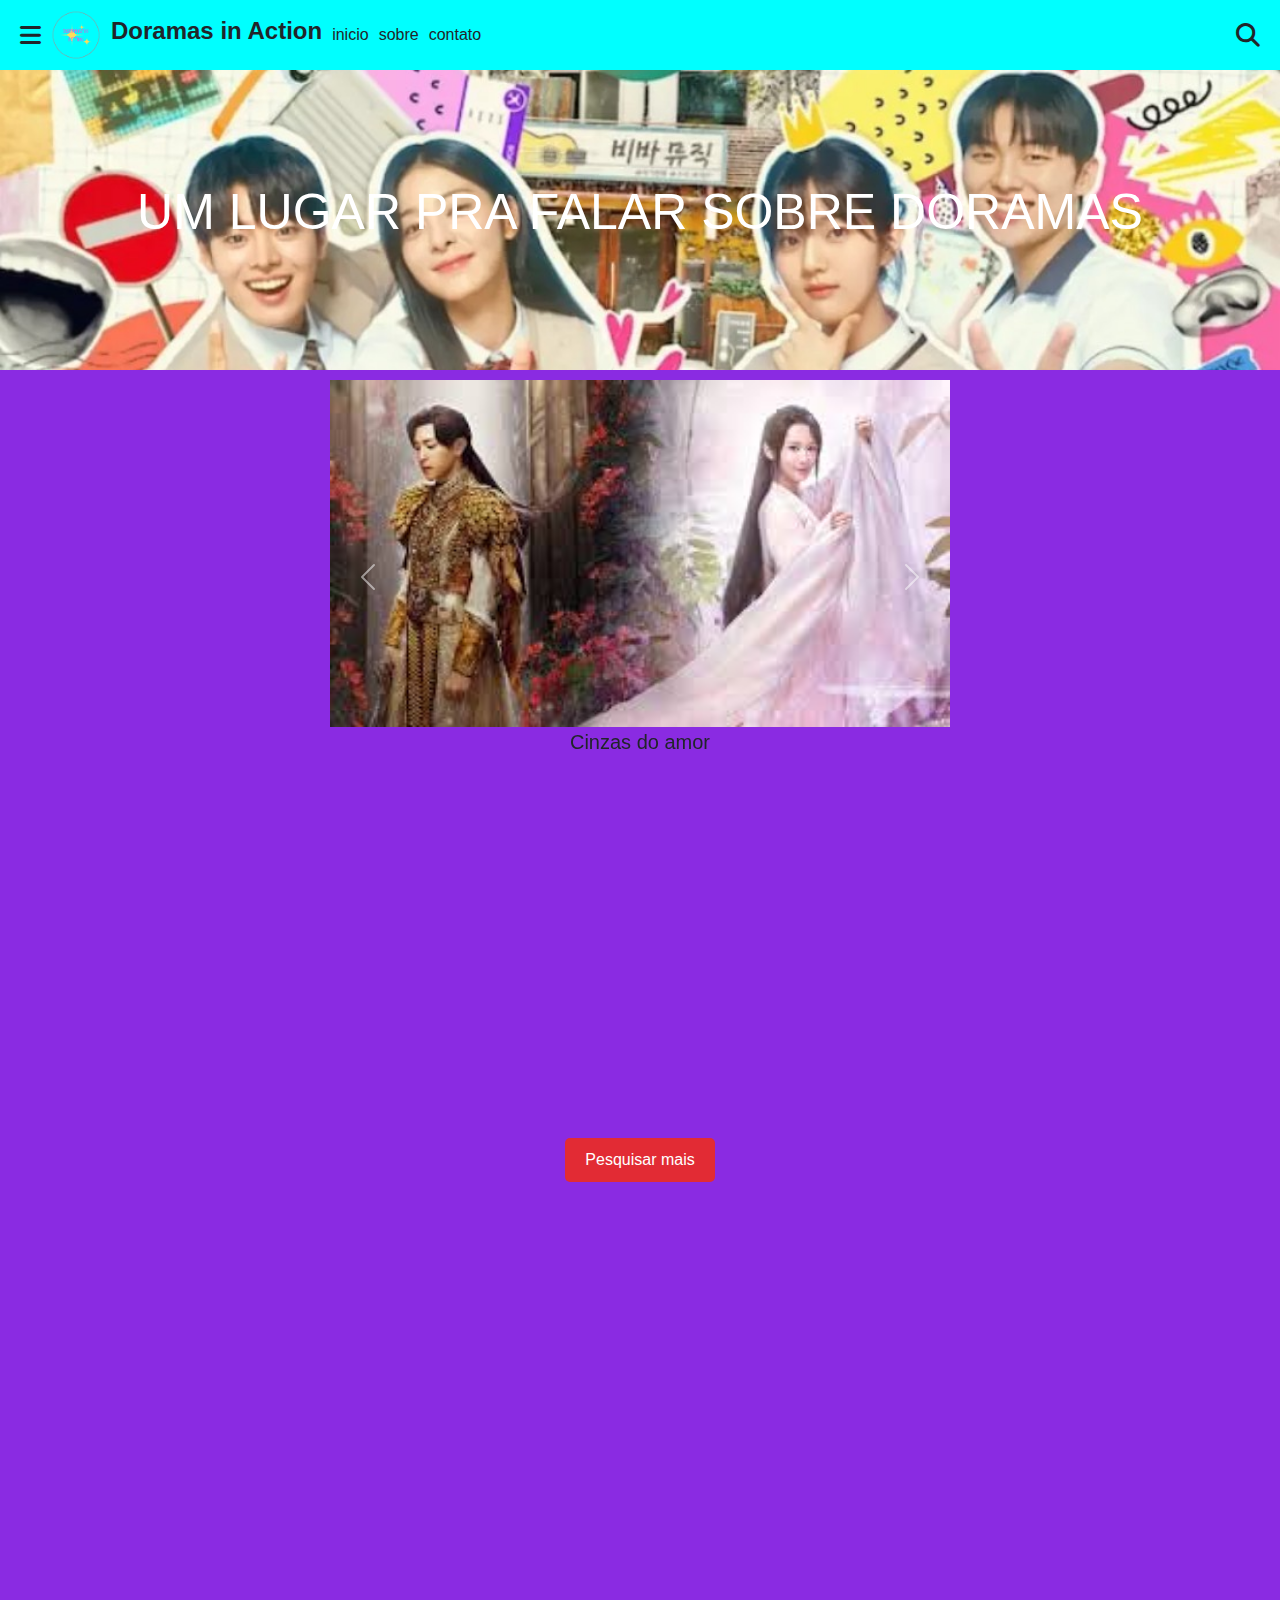
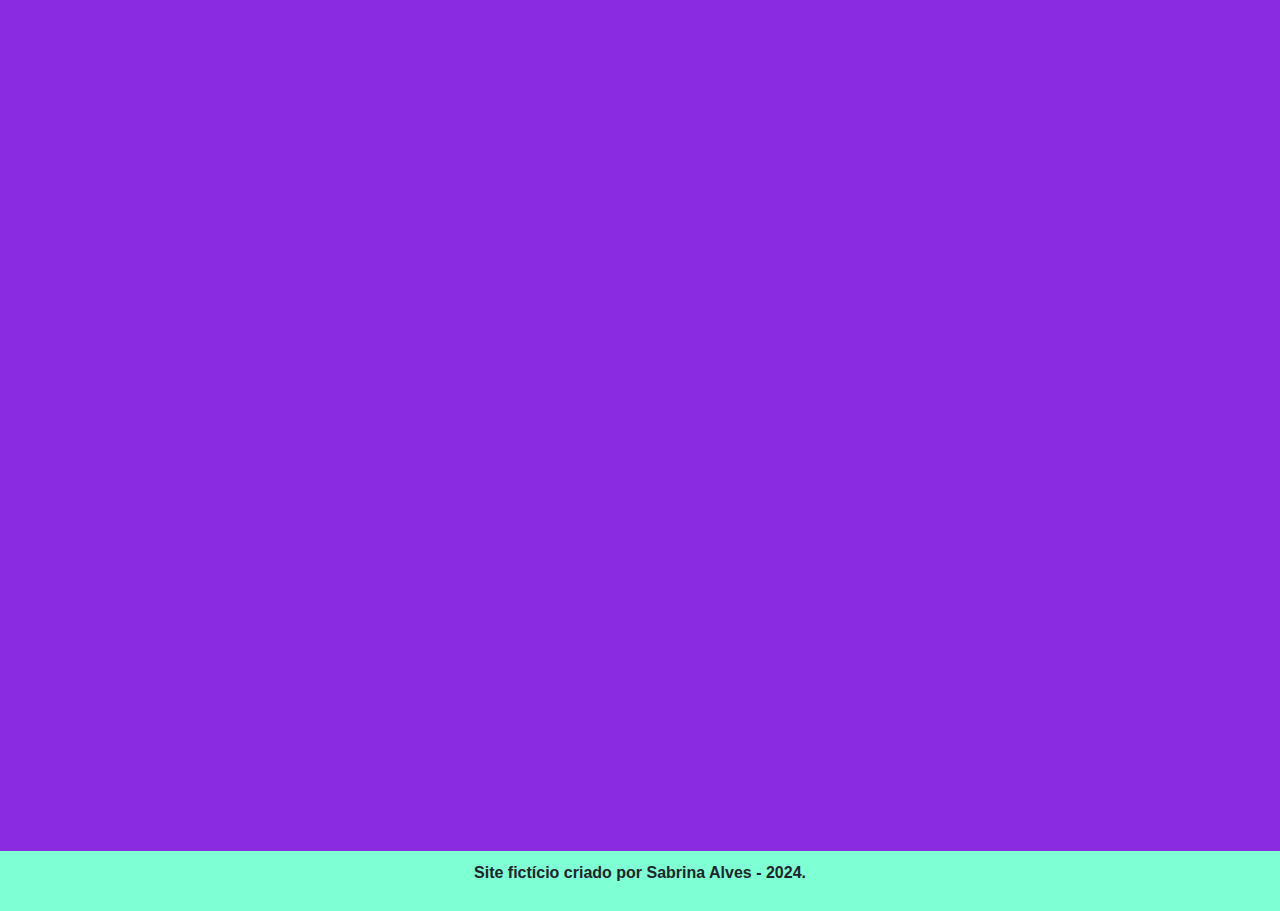
==== site-dorama-in-action/index.html @ b3b6b4df ":construction: Add projeto final da trilha 1" ====
<!DOCTYPE html>
<html lang="pt-br">
<head>
    <meta charset="UTF-8">
    <meta name="viewport" content="width=device-width, initial-scale=1.0">
    <title>Doramas in Action</title>
    <link rel="stylesheet" href="https://cdnjs.cloudflare.com/ajax/libs/font-awesome/6.4.2/css/all.min.css"/>
    <link href="https://cdn.jsdelivr.net/npm/bootstrap@5.3.3/dist/css/bootstrap.min.css" rel="stylesheet">
    <link rel="stylesheet" href="style.css">
</head>
<body>
    <header>
        <div class="header-container">
            <i class="fa-solid fa-bars"></i>
            <img src="img/logo-doramas-in-actions.png" class="img" alt="Logo Doramas">
            <h1 class="site-title">Doramas in Action</h1>
            <a>inicio</a>
            <a>sobre</a>
            <a>contato</a>
        </div>
        <i class="fa-solid fa-magnifying-glass"></i>
    </header>
    <main>
        <section class="sessao-fundo-de-imagem">
            <p class="texto-sessao-fundo-de-imagem">UM LUGAR PRA FALAR SOBRE DORAMAS</p>
        </section>
        <section class="sessao-carrossel">
            <div id="carouselExample" class="carousel slide" data-bs-ride="carousel">
                <div class="carousel-inner">
                    <div class="carousel-item active">
                        <img src="img/cinzas-do-amor.jpg" class="d-block w-100" alt="Cinzas do Amor">
                        <p class="texto-img">Cinzas do amor</p>
                    </div>
                    <div class="carousel-item">
                        <img src="img/img-eu-nao-sou-um-robo.jpg" class="d-block w-100" alt="Amor Oculto">
                        <p>Amor oculto</p>
                    </div>
                    <div class="carousel-item">
                        <img src="img/os-indomaveis.jpg" class="d-block w-100" alt="Os Indomáveis">
                        <p>Os Indomáveis</p>
                    </div>
                </div>
                <button class="carousel-control-prev" type="button" data-bs-target="#carouselExample" data-bs-slide="prev">
                    <span class="carousel-control-prev-icon" aria-hidden="true"></span>
                    <span class="visually-hidden">Anterior</span>
                </button>
                <button class="carousel-control-next" type="button" data-bs-target="#carouselExample" data-bs-slide="next">
                    <span class="carousel-control-next-icon" aria-hidden="true"></span>
                    <span class="visually-hidden">Próximo</span>
                </button>
            </div>
        </section>
        <section class="sessao-videos">
            <iframe class="videos" src="https://www.youtube.com/embed/Cz4JcNGWGNc" title="Dorama vídeo 1" allowfullscreen></iframe>
            <iframe class="videos" src="https://www.youtube.com/embed/Cz4JcNGWGNc" title="Dorama vídeo 2" allowfullscreen></iframe>
            <button><a href="https://www.youtube.com" target="_blank">Pesquisar mais</a></button>
        </section>
        <section class="sessao-mapa">
            <iframe src="https://www.google.com/maps/embed?pb=!1m18!1m12!1m3!..." 
                    width="600" height="450" allowfullscreen="" loading="lazy"></iframe>
        </section>
        <section class="formulario-google">
            <iframe src="https://docs.google.com/forms/d/e/1FAIpQLScBu2LBeCG58tKrEOFwQJFoYlZQzX4ipeK0rkQl0l5DQk361w/viewform?embedded=true"
                    width="640" height="719"></iframe>
        </section>
    </main>
    <footer>
        <p>Site fictício criado por Sabrina Alves - 2024.</p>
    </footer>
    <!-- Bootstrap Bundle JS (inclui Popper) -->
    <script src="https://cdn.jsdelivr.net/npm/bootstrap@5.3.3/dist/js/bootstrap.bundle.min.js"></script>
</body>
</html>
---- site-dorama-in-action/style.css ----
* {
    margin: 0;
    padding: 0;
    box-sizing: border-box;
}

body {
    background-color: blueviolet;
    font-family: Arial, sans-serif;
}

/* Cabeçalho */
header {
    display: flex;
    justify-content: space-between; /* Espaço entre os elementos */
    align-items: center; /* Centraliza verticalmente */
    background-color: aqua;
    padding: 10px 20px;
}

.header-container {
    display: flex; /* Alinha os elementos horizontalmente */
    align-items: center; /* Centraliza verticalmente */
    gap: 10px; /* Espaço entre os elementos */
}

.header-container .fa-bars {
    font-size: 24px;
    cursor: pointer;
}

header .img {
    width: 50px; /* Ajuste o tamanho do logo */
    height: auto;
}

header .site-title {
    font-size: 24px;
    font-weight: bold;
}

.fa-magnifying-glass {
    font-size: 24px;
    cursor: pointer;
}


.sessao-fundo-de-imagem {
    background: url("img/imagem-de-fundo.jpg") no-repeat center/cover;
    height: 300px;
    display: flex;
    justify-content: center;
    align-items: center;
    color: white;
    font-size: 50px;
    text-align: center;
}

.sessao-carrossel {
    display: flex;
    justify-content: center;
    align-items: center;
}

.carousel {
    width: 50%; /* Ajusta a largura do carrossel */
    padding: 10px;
}

.texto-img {
    text-align: center;
    font-size: 20px;

}

.sessao-videos {
    display: flex;
    justify-content: center;
    flex-wrap: wrap;
    gap: 20px;
    padding: 20px;
}

.videos {
    width: 45%;
    height: 315px;
}

.sessao-videos button {
    background-color: #e22b34;
    color: white;
    border: none;
    border-radius: 5px;
    padding: 10px 20px;
    cursor: pointer;
}

.sessao-videos button a {
    text-decoration: none;
    color: white;
}

.sessao-mapa, .formulario-google {
    display: flex;
    justify-content: center;
    padding: 20px;
}

footer {
    background-color: aquamarine;
    text-align: center;
    padding: 10px;
    font-weight: bold;
}
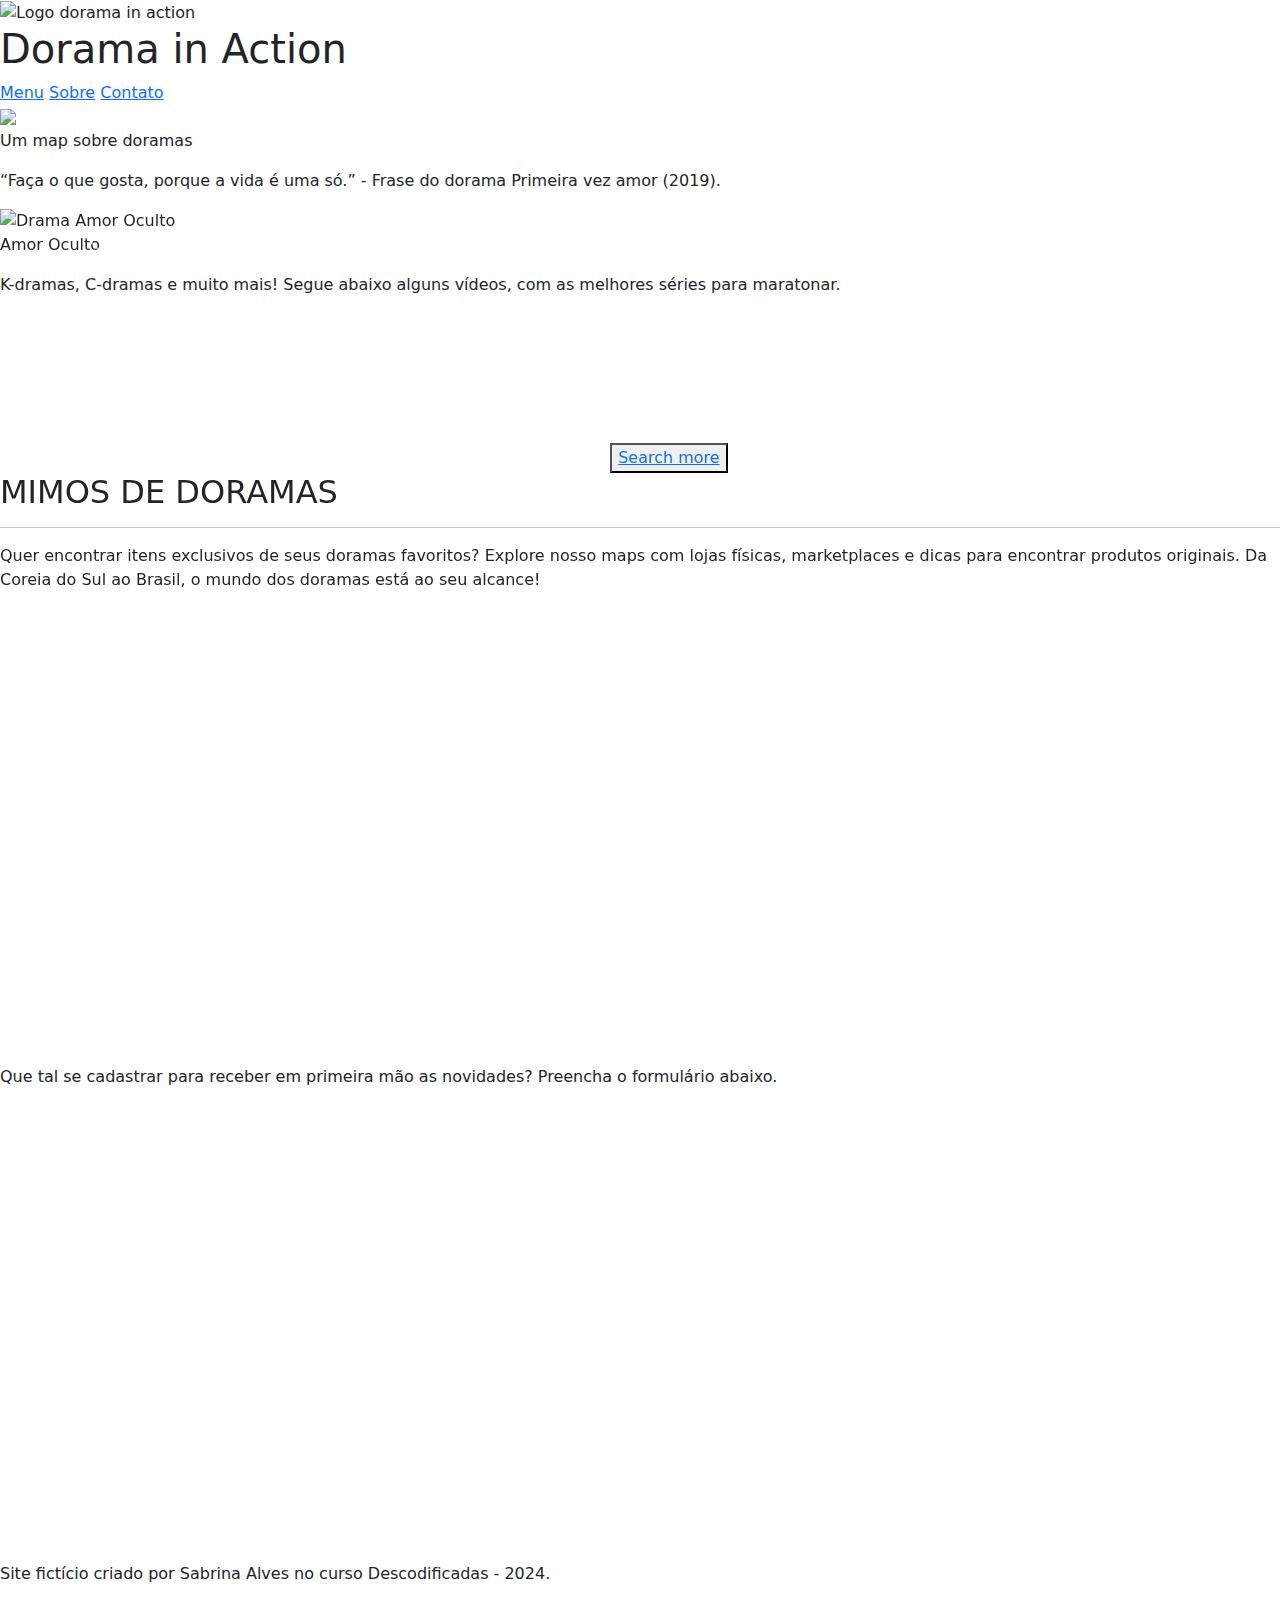
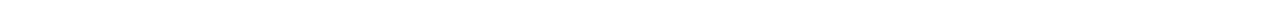
==== commit 49a25b7a: ":recycle: refactor: atualizei o arquivo index" ====
--- a/site-dorama-in-action/index.html
+++ b/site-dorama-in-action/index.html
@@ -1,73 +1,88 @@
 <!DOCTYPE html>
-<html lang="pt-br">
+<html lang="en">
 <head>
     <meta charset="UTF-8">
     <meta name="viewport" content="width=device-width, initial-scale=1.0">
-    <title>Doramas in Action</title>
-    <link rel="stylesheet" href="https://cdnjs.cloudflare.com/ajax/libs/font-awesome/6.4.2/css/all.min.css"/>
+    <title>Dramas in Action</title>
     <link href="https://cdn.jsdelivr.net/npm/bootstrap@5.3.3/dist/css/bootstrap.min.css" rel="stylesheet">
-    <link rel="stylesheet" href="style.css">
+    <link rel="preconnect" href="https://fonts.googleapis.com">
+    <link rel="preconnect" href="https://fonts.gstatic.com" crossorigin>
+    <link href="https://fonts.googleapis.com/css2?family=Bungee+Shade&family=Modak&display=swap" rel="stylesheet">
+    <link rel="stylesheet" href="styles/index.css">
 </head>
 <body>
     <header>
         <div class="header-container">
-            <i class="fa-solid fa-bars"></i>
-            <img src="img/logo-doramas-in-actions.png" class="img" alt="Logo Doramas">
-            <h1 class="site-title">Doramas in Action</h1>
-            <a>inicio</a>
-            <a>sobre</a>
-            <a>contato</a>
+            <img src="../img/logo-doramas-in-actions.png" class="img-logo" alt="Logo dorama in action">
+            <h1 class="site-title">Dorama in Action</h1>
+            <nav class="nav-links">
+                <a href="site-dorama-in-action/index.html" class="link-nav">Menu</a>
+                <a href="site-dorama-in-action/about.html" class="link-nav">Sobre</a>
+                <a href="site-dorama-in-action/contact.html" class="link-nav">Contato</a>
+            </nav>
         </div>
-        <i class="fa-solid fa-magnifying-glass"></i>
+        <img id="search" src="../img/search.svg">
     </header>
     <main>
-        <section class="sessao-fundo-de-imagem">
-            <p class="texto-sessao-fundo-de-imagem">UM LUGAR PRA FALAR SOBRE DORAMAS</p>
+        <section class="image-background-section">
+            <p class="image-background-text">Um map sobre doramas</p>
         </section>
-        <section class="sessao-carrossel">
+        <section class="paragraphs">
+            <p id="quote-paragraph">“Faça o que gosta, porque a vida é uma só.” - Frase do dorama Primeira vez amor (2019).</p>
+        </section>
+        <section class="carousel-section">
             <div id="carouselExample" class="carousel slide" data-bs-ride="carousel">
                 <div class="carousel-inner">
                     <div class="carousel-item active">
-                        <img src="img/cinzas-do-amor.jpg" class="d-block w-100" alt="Cinzas do Amor">
-                        <p class="texto-img">Cinzas do amor</p>
+                        <img src="../img/amor-oculto.jpg" class="d-block w-100" alt="Drama Amor Oculto">
+                        <p class="text-carousel">Amor Oculto</p>
                     </div>
                     <div class="carousel-item">
-                        <img src="img/img-eu-nao-sou-um-robo.jpg" class="d-block w-100" alt="Amor Oculto">
-                        <p>Amor oculto</p>
+                        <img src="../img/eu-nao-sou-um-robo.jpg" class="d-block w-100" alt="Drama Eu Não Sou Um Robô">
+                        <p class="text-carousel">Eu Não Sou Um Robô</p>
                     </div>
                     <div class="carousel-item">
-                        <img src="img/os-indomaveis.jpg" class="d-block w-100" alt="Os Indomáveis">
-                        <p>Os Indomáveis</p>
+                        <img src="../img/sorriso-real.jpg" class="d-block w-100" alt="Drama Sorriso Real">
+                        <p class="text-carousel">Sorriso Real</p>
                     </div>
                 </div>
                 <button class="carousel-control-prev" type="button" data-bs-target="#carouselExample" data-bs-slide="prev">
                     <span class="carousel-control-prev-icon" aria-hidden="true"></span>
-                    <span class="visually-hidden">Anterior</span>
+                    <span class="visually-hidden">Previous</span>
                 </button>
                 <button class="carousel-control-next" type="button" data-bs-target="#carouselExample" data-bs-slide="next">
                     <span class="carousel-control-next-icon" aria-hidden="true"></span>
-                    <span class="visually-hidden">Próximo</span>
+                    <span class="visually-hidden">Next</span>
                 </button>
             </div>
         </section>
-        <section class="sessao-videos">
-            <iframe class="videos" src="https://www.youtube.com/embed/Cz4JcNGWGNc" title="Dorama vídeo 1" allowfullscreen></iframe>
-            <iframe class="videos" src="https://www.youtube.com/embed/Cz4JcNGWGNc" title="Dorama vídeo 2" allowfullscreen></iframe>
-            <button><a href="https://www.youtube.com" target="_blank">Pesquisar mais</a></button>
+        <section class="paragraphs">
+            <p>K-dramas, C-dramas e muito mais! Segue abaixo alguns vídeos, com as melhores séries para maratonar.</p>
         </section>
-        <section class="sessao-mapa">
-            <iframe src="https://www.google.com/maps/embed?pb=!1m18!1m12!1m3!..." 
-                    width="600" height="450" allowfullscreen="" loading="lazy"></iframe>
+        <section class="video-section">
+            <iframe class="videos" src="https://www.youtube.com/embed/Cz4JcNGWGNc" title="Drama video 1" allowfullscreen></iframe>
+            <iframe class="videos" src="https://www.youtube.com/embed/R9Qm5SAXKvU?si=k0LJH0cT-jNO9N8u" title="Drama video 2" allowfullscreen></iframe>
+            <button><a href="https://www.youtube.com" target="_blank">Search more</a></button>
         </section>
-        <section class="formulario-google">
-            <iframe src="https://docs.google.com/forms/d/e/1FAIpQLScBu2LBeCG58tKrEOFwQJFoYlZQzX4ipeK0rkQl0l5DQk361w/viewform?embedded=true"
-                    width="640" height="719"></iframe>
+        <section class="paragraphs">
+            <h2>MIMOS DE DORAMAS</h2>
+            <hr>
+            <p>Quer encontrar itens exclusivos de seus doramas favoritos? Explore nosso maps com lojas físicas, marketplaces e dicas para encontrar produtos originais. Da Coreia do Sul ao Brasil, o mundo dos doramas está ao seu alcance! </p>
+        </section>
+        <section class="map">
+        <iframe id="map" src="https://www.google.com/maps/embed?pb=!1m14!1m12!1m3!1d15738.60002126835!2d-35.7302272!3d-9.539105!2m3!1f0!2f0!3f0!3m2!1i1024!2i768!4f13.1!5e0!3m2!1sen-US!2sus!4v1734801827755!5m2!1sen-US!2sus" 
+        width="600" height="450"  allowfullscreen="" loading="lazy" referrerpolicy="no-referrer-when-downgrade"></iframe>
+        </section>
+        <section class="paragraphs">
+            <p>Que tal se cadastrar para receber em primeira mão as novidades? Preencha o formulário abaixo.</p>
+        </section>
+        <section class="google-form">
+            <iframe src="https://docs.google.com/forms/d/e/1FAIpQLScBu2LBeCG58tKrEOFwQJFoYlZQzX4ipeK0rkQl0l5DQk361w/viewform?embedded=true" width="600" height="450" frameborder="0" marginheight="0" marginwidth="0"></iframe>
         </section>
     </main>
-    <footer>
-        <p>Site fictício criado por Sabrina Alves - 2024.</p>
+    <footer class="paragraphs">
+        <p>Site fictício criado por Sabrina Alves no curso Descodificadas - 2024.</p>
     </footer>
-    <!-- Bootstrap Bundle JS (inclui Popper) -->
     <script src="https://cdn.jsdelivr.net/npm/bootstrap@5.3.3/dist/js/bootstrap.bundle.min.js"></script>
 </body>
-</html>+</html>
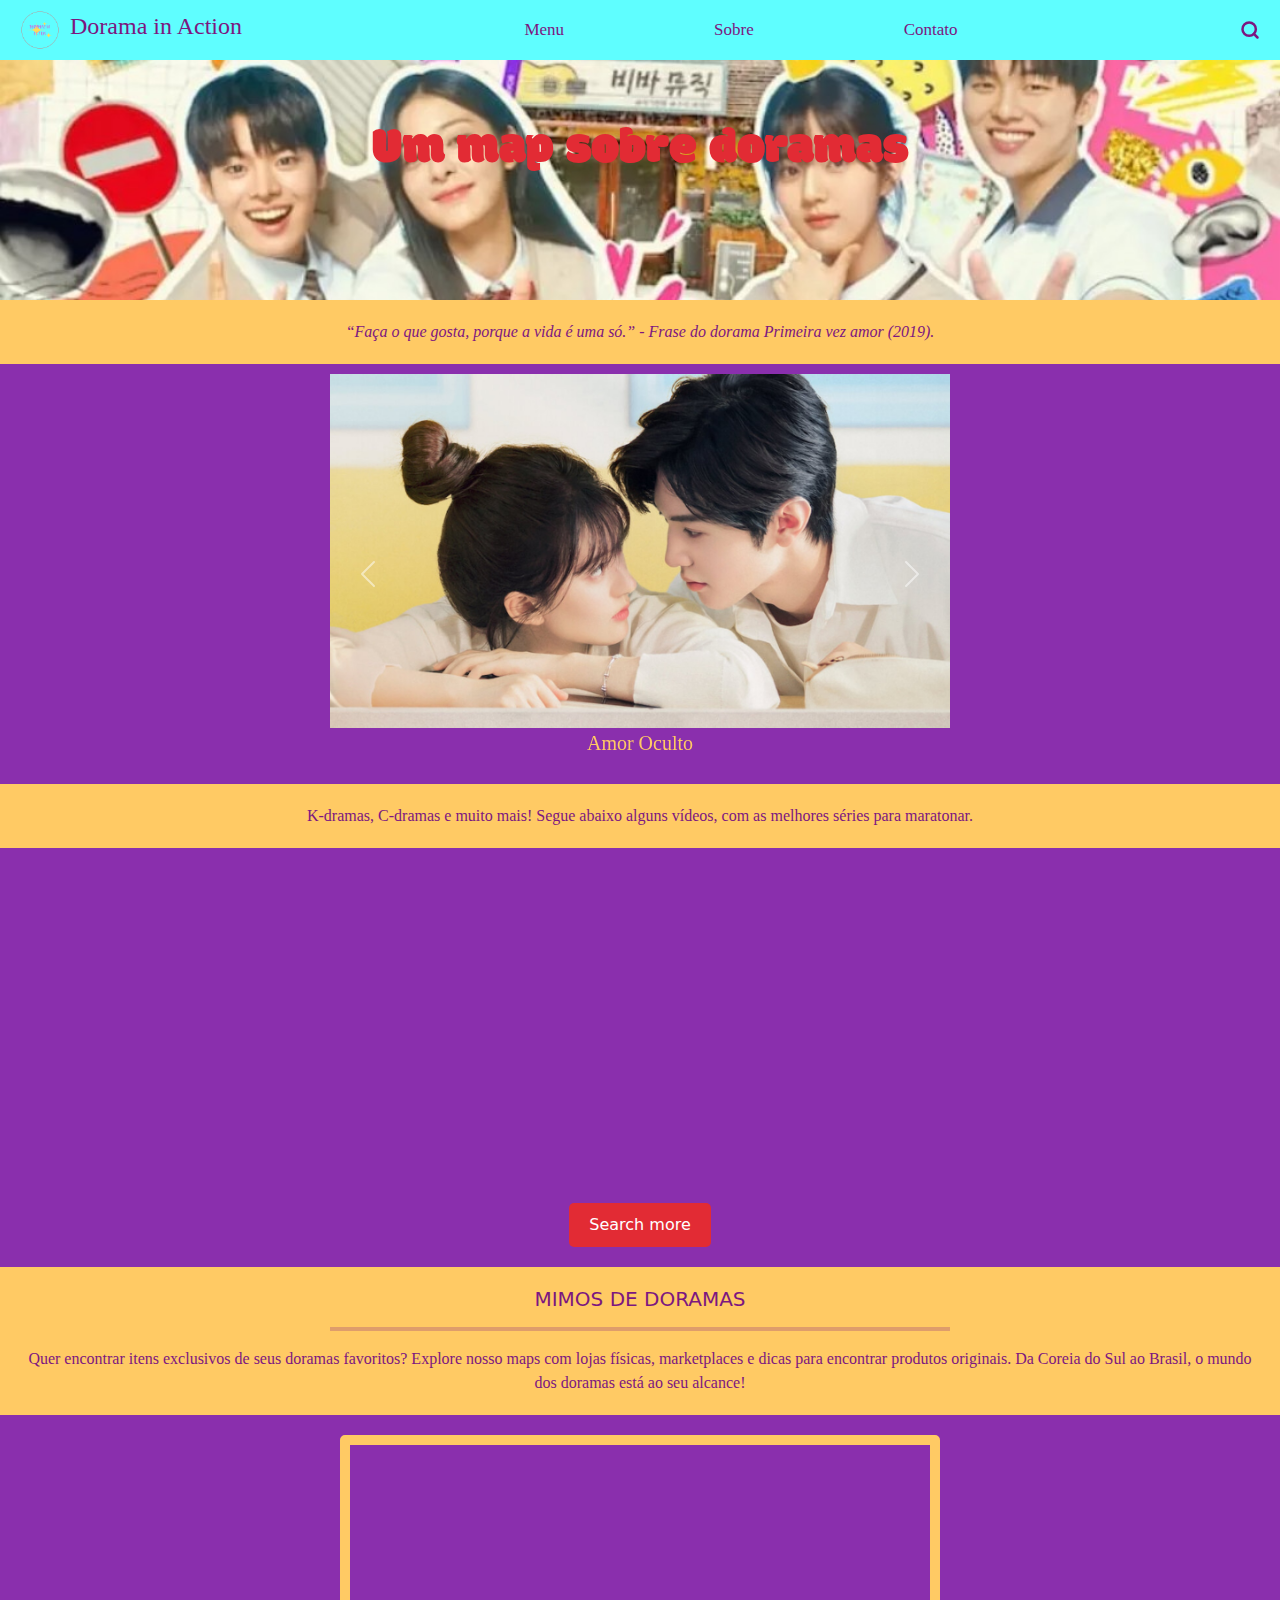
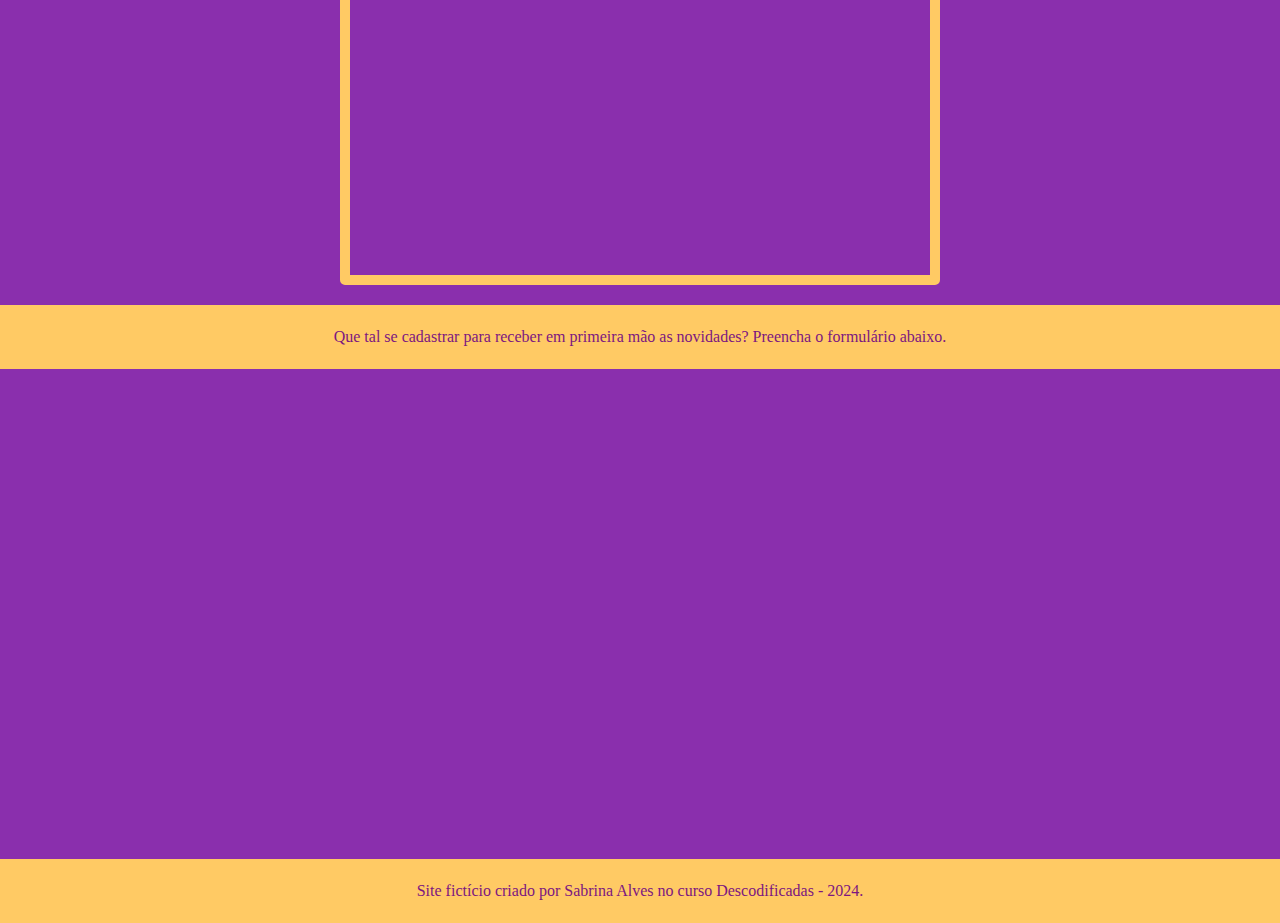
==== commit 951f1e82: ":bu: fix: corrigir caminho das imagens para renderização correta" ====
--- a/site-dorama-in-action/index.html
+++ b/site-dorama-in-action/index.html
@@ -3,7 +3,7 @@
 <head>
     <meta charset="UTF-8">
     <meta name="viewport" content="width=device-width, initial-scale=1.0">
-    <title>Dramas in Action</title>
+    <title>Doramas in Action</title>
     <link href="https://cdn.jsdelivr.net/npm/bootstrap@5.3.3/dist/css/bootstrap.min.css" rel="stylesheet">
     <link rel="preconnect" href="https://fonts.googleapis.com">
     <link rel="preconnect" href="https://fonts.gstatic.com" crossorigin>
@@ -13,7 +13,7 @@
 <body>
     <header>
         <div class="header-container">
-            <img src="../img/logo-doramas-in-actions.png" class="img-logo" alt="Logo dorama in action">
+            <img src="img/logo-doramas-in-actions.png" class="img-logo" alt="Logo dorama in action">
             <h1 class="site-title">Dorama in Action</h1>
             <nav class="nav-links">
                 <a href="site-dorama-in-action/index.html" class="link-nav">Menu</a>
@@ -21,7 +21,7 @@
                 <a href="site-dorama-in-action/contact.html" class="link-nav">Contato</a>
             </nav>
         </div>
-        <img id="search" src="../img/search.svg">
+        <img id="search" src="img/search.svg">
     </header>
     <main>
         <section class="image-background-section">
@@ -34,15 +34,15 @@
             <div id="carouselExample" class="carousel slide" data-bs-ride="carousel">
                 <div class="carousel-inner">
                     <div class="carousel-item active">
-                        <img src="../img/amor-oculto.jpg" class="d-block w-100" alt="Drama Amor Oculto">
+                        <img src="img/amor-oculto.jpg" class="d-block w-100" alt="Drama Amor Oculto">
                         <p class="text-carousel">Amor Oculto</p>
                     </div>
                     <div class="carousel-item">
-                        <img src="../img/eu-nao-sou-um-robo.jpg" class="d-block w-100" alt="Drama Eu Não Sou Um Robô">
+                        <img src="img/eu-nao-sou-um-robo.jpg" class="d-block w-100" alt="Drama Eu Não Sou Um Robô">
                         <p class="text-carousel">Eu Não Sou Um Robô</p>
                     </div>
                     <div class="carousel-item">
-                        <img src="../img/sorriso-real.jpg" class="d-block w-100" alt="Drama Sorriso Real">
+                        <img src="img/sorriso-real.jpg" class="d-block w-100" alt="Drama Sorriso Real">
                         <p class="text-carousel">Sorriso Real</p>
                     </div>
                 </div>
--- a/site-dorama-in-action/styles/index.css
+++ b/site-dorama-in-action/styles/index.css
@@ -0,0 +1,181 @@
+:root {
+   /* cores */
+    --cor-dos-textos: #7c1780;
+    --cor-de-fundo-textos: #ffca64;
+    --cor-de-destaque: #e22b34;
+    --cor-para-sessao-videos: #ffffff;
+    /* fontes */
+    --fonte-principal: "Roboto", serif, arial, sans-serif; 
+}
+
+* {
+    margin: 0;
+    padding: 0;
+    box-sizing: border-box;
+}
+
+body {
+    background-color: #8a2fad;
+}
+
+header {
+    position: fixed; 
+    top: 0;
+    left: 0; 
+    width: 100%;
+    z-index: 1000; 
+    display: flex;
+    justify-content: space-between;
+    align-items: center;
+    background-color: #5ffeff;
+    padding: 10px 20px;
+}
+
+.header-container {
+    display: flex; 
+    flex: 1; 
+    justify-content: space-between; 
+    align-items: center;
+}
+
+.nav-links {
+    display: flex;
+    margin: 0 auto;
+    gap: 150px; 
+}
+
+.link-nav {
+    text-decoration: none;
+    color: var(--cor-dos-textos);
+    font-size: 17px;
+    font-family: var(--fonte-principal);
+    font-weight: 400;
+    font-style: normal;
+    cursor: pointer;
+}
+
+header .img-logo {
+    width: 50px;
+    height: auto;
+    padding-right: 10px;
+}
+
+header .site-title {
+    font-size: 24px;
+    font-family: var(--fonte-principal);
+    font-weight: 400;
+    font-style: normal;
+    color: var(--cor-dos-textos)
+}
+
+#search {
+    cursor: pointer;
+}
+
+.image-background-section {
+    background: url("../img/imagem-de-fundo.jpg") no-repeat center/cover;
+    height: 300px;
+    display: flex; 
+    justify-content: center;
+    align-items: center; 
+    font-size: 50px;
+    text-align: center; 
+}
+
+.image-background-text {
+    font-family: "Modak", serif;
+    font-weight: 400;
+    font-style: normal;
+    color: var(--cor-de-destaque);
+    margin: 0; 
+    line-height: 1;
+}
+
+.paragraphs {
+    background-color: var(--cor-de-fundo-textos);
+    text-align: center;
+    color: var(--cor-dos-textos);
+    flex-direction: column;
+    align-items: center;
+}
+
+.paragraphs h2 {
+    margin: 0;
+    font-size: 20px; 
+}
+
+hr {
+    width: 50%;
+    border: 2px solid var(--cor-dos-textos);
+}
+
+.paragraphs p {
+    margin: 0;
+    font-size: 16px;
+    line-height: 1.5; 
+    font-family: var(--fonte-principal);
+    font-weight: 400;
+    font-style: normal;
+}
+
+#quote-paragraph {
+    font-style: italic;
+}
+
+.carousel-section {
+    display: flex;
+    justify-content: center;
+    align-items: center;
+}
+
+.carousel {
+    width: 50%; 
+    padding: 10px;
+}
+
+.text-carousel {
+    text-align: center;
+    font-size: 20px;
+    color: var(--cor-de-fundo-textos);
+    font-family: var(--fonte-principal);
+    font-weight: 400;
+    font-style: normal;
+}
+
+.video-section {
+    display: flex;
+    justify-content: center;
+    flex-wrap: wrap;
+    gap: 20px;
+    padding: 20px;
+}
+
+.videos {
+    width: 45%;
+    height: 315px;
+}
+
+.video-section button {
+    background-color: var(--cor-de-destaque);
+    color: var(--cor-para-sessao-videos);
+    border: none;
+    border-radius: 5px;
+    padding: 10px 20px;
+    cursor: pointer;
+}
+
+.video-section button a {
+    text-decoration: none;
+    color: var(--cor-para-sessao-videos);
+}
+
+#map {
+    border: 10px solid var(--cor-de-fundo-textos);
+    border-radius: 5px;
+}
+
+.paragraphs, .map, .google-form {
+    display: flex;
+    justify-content: center;
+    padding: 20px;
+}